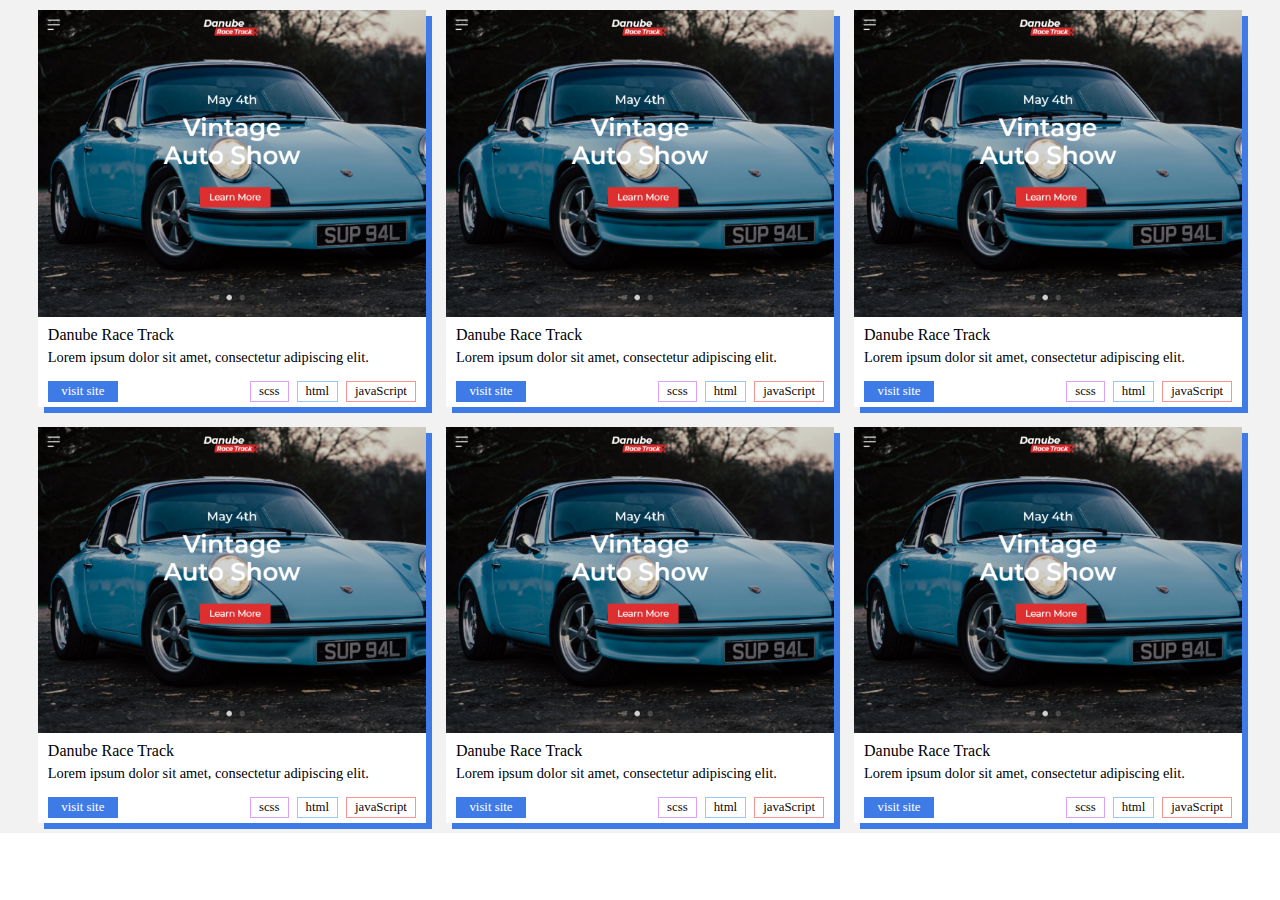
==== index.html @ a573b893 "Gallery" ====
<!DOCTYPE html>
<html lang="en">
<head>
    <meta charset="UTF-8">
    <meta name="viewport" content="width=device-width, initial-scale=1.0">
    <link rel="stylesheet" type="text/css" href="style.css">
    <title>Document</title>
</head>
<body>
    <div class="mainWrapper">  
        <div class="galleryWrapper">
            <div class="wrapper">
                <img src="assets/img01.png">
                <div class="content">
                    <h4>Danube Race Track</h4>
                    <p>Lorem ipsum dolor sit amet, consectetur adipiscing elit.</p>
                </div>
                <div class="btnWrapper">
                    <button class="visitSite2">visit site</button>
                    <div class="tagsWrapper">
                        <div class="scss typeTab">scss</div>
                        <div class="html typeTab">html</div>
                        <div class="javaScript typeTab">javaScript</div>
                    </div>
                </div>
            </div>
            <div class="wrapper">
                <img src="assets/img01.png">
                <div class="content">
                    <h4>Danube Race Track</h4>
                    <p>Lorem ipsum dolor sit amet, consectetur adipiscing elit.</p>
                </div>
                <div class="btnWrapper">
                    <button class="visitSite2">visit site</button>
                    <div class="tagsWrapper">
                        <div class="scss typeTab">scss</div>
                        <div class="html typeTab">html</div>
                        <div class="javaScript typeTab">javaScript</div>
                    </div>
                </div>
            </div>
            <div class="wrapper">
                <img src="assets/img01.png">
                <div class="content">
                    <h4>Danube Race Track</h4>
                    <p>Lorem ipsum dolor sit amet, consectetur adipiscing elit.</p>
                </div>
                <div class="btnWrapper">
                    <button class="visitSite2">visit site</button>
                    <div class="tagsWrapper">
                        <div class="scss typeTab">scss</div>
                        <div class="html typeTab">html</div>
                        <div class="javaScript typeTab">javaScript</div>
                    </div>
                </div>
            </div>
            <div class="wrapper">
                <img src="assets/img01.png">
                <div class="content">
                    <h4>Danube Race Track</h4>
                    <p>Lorem ipsum dolor sit amet, consectetur adipiscing elit.</p>
                </div>
                <div class="btnWrapper">
                    <button class="visitSite2">visit site</button>
                    <div class="tagsWrapper">
                        <div class="scss typeTab">scss</div>
                        <div class="html typeTab">html</div>
                        <div class="javaScript typeTab">javaScript</div>
                    </div>
                </div>
            </div>
            <div class="wrapper">
                <img src="assets/img01.png">
                <div class="content">
                    <h4>Danube Race Track</h4>
                    <p>Lorem ipsum dolor sit amet, consectetur adipiscing elit.</p>
                </div>
                <div class="btnWrapper">
                    <button class="visitSite2">visit site</button>
                    <div class="tagsWrapper">
                        <div class="scss typeTab">scss</div>
                        <div class="html typeTab">html</div>
                        <div class="javaScript typeTab">javaScript</div>
                    </div>
                </div>
            </div>
            <div class="wrapper">
                <img src="assets/img01.png">
                <div class="content">
                    <h4>Danube Race Track</h4>
                    <p>Lorem ipsum dolor sit amet, consectetur adipiscing elit.</p>
                </div>
                <div class="btnWrapper">
                    <button class="visitSite2">visit site</button>
                    <div class="tagsWrapper">
                        <div class="scss typeTab">scss</div>
                        <div class="html typeTab">html</div>
                        <div class="javaScript typeTab">javaScript</div>
                    </div>
                </div>
            </div>
        </div>
    </div>
</body>
</html>
---- style.css ----
* {
  font-family: "Hind Madurai";
  color: #0a0a0a;
}

body {
  margin: 0;
  padding: 0;
}

h4 {
  font-family: 'Asap';
  font-weight: 400;
  font-size: 1em;
  margin: 0;
  color: #000;
}

p {
  margin: 5px 0 0 0;
  font-weight: 400;
  font-size: .9em;
  font-family: 'roboto';
  color: #000;
}

.mainWrapper {
  width: 100vw;
  height: auto;
  padding: 0 14px;
  -webkit-box-sizing: border-box;
          box-sizing: border-box;
  overflow: hidden;
  background: #f2f2f2;
  display: -webkit-box;
  display: -ms-flexbox;
  display: flex;
  -webkit-box-orient: vertical;
  -webkit-box-direction: normal;
      -ms-flex-direction: column;
          flex-direction: column;
  -webkit-box-pack: center;
      -ms-flex-pack: center;
          justify-content: center;
}

.galleryWrapper {
  display: -webkit-box;
  display: -ms-flexbox;
  display: flex;
  -webkit-box-orient: horizontal;
  -webkit-box-direction: normal;
      -ms-flex-direction: row;
          flex-direction: row;
  -ms-flex-wrap: wrap;
      flex-wrap: wrap;
  -webkit-box-pack: center;
      -ms-flex-pack: center;
          justify-content: center;
}

.wrapper {
  width: 31%;
  min-width: 280px;
  margin: 10px;
  background: #fff;
  -webkit-box-shadow: 6px 6px 0px 0px #3E7BE6;
          box-shadow: 6px 6px 0px 0px #3E7BE6;
}

.wrapper img {
  max-width: 100%;
  height: auto;
}

.wrapper .content {
  padding: 5px 10px;
}

.wrapper .btnWrapper {
  width: 100%;
  margin-top: 5px;
  padding: 5px 10px;
  display: -webkit-box;
  display: -ms-flexbox;
  display: flex;
  -webkit-box-pack: justify;
      -ms-flex-pack: justify;
          justify-content: space-between;
  -webkit-box-sizing: border-box;
          box-sizing: border-box;
}

.wrapper .btnWrapper .tagsWrapper {
  display: -webkit-box;
  display: -ms-flexbox;
  display: flex;
  -webkit-box-orient: horizontal;
  -webkit-box-direction: normal;
      -ms-flex-direction: row;
          flex-direction: row;
}

.typeTab {
  border: .7px solid;
  margin-left: 8px;
  padding: 2px 8px;
  -webkit-box-sizing: border-box;
          box-sizing: border-box;
  font-size: .8em;
  font-family: 'roboto';
}

.visitSite2 {
  width: 70px;
  padding: 2px 2px;
  font-size: .8em;
  border: none;
  background: #3E7BE6;
  color: #fff;
  font-family: 'roboto';
}

.scss {
  border-color: #DAA1F9;
}

.javaScript {
  border-color: #FD9494;
}

.html {
  border-color: #9BC7F8;
}

@media only screen and (max-width: 899px) {
  .wrapper {
    width: 47%;
  }
}

@media only screen and (max-width: 650px) {
  .wrapper {
    width: 90%;
  }
}
/*# sourceMappingURL=style.css.map */
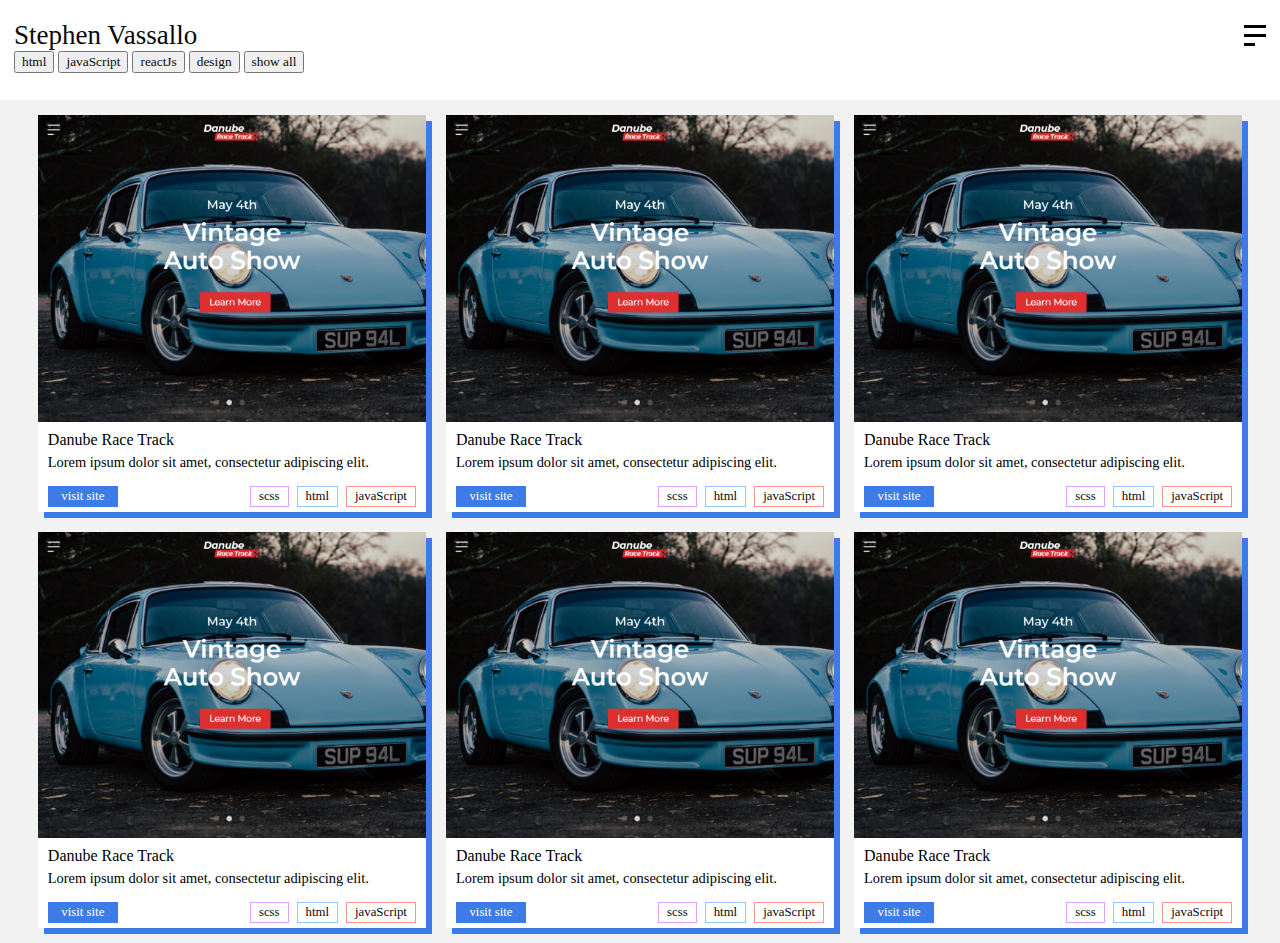
==== commit cf555601: "Navigation" ====
--- a/index.html
+++ b/index.html
@@ -8,6 +8,23 @@
 </head>
 <body>
     <div class="mainWrapper">  
+        <div class="navigation">
+            <div class="menuNav">
+                <h3 class="logo">Stephen Vassallo</h3>
+                <div class="burgerMenu">
+                    <div class="bar"></div>
+                    <div class="bar"></div>
+                    <div class="halfBar"></div>
+                </div>
+            </div>
+            <div class="genreButton">
+                <button class="">html</button>
+                <button class="">javaScript</button>
+                <button class="">reactJs</button>
+                <button class="">design</button>
+                <button class="">show all</button>
+            </div>
+        </div>
         <div class="galleryWrapper">
             <div class="wrapper">
                 <img src="assets/img01.png">
--- a/style.css
+++ b/style.css
@@ -27,7 +27,6 @@
 .mainWrapper {
   width: 100vw;
   height: auto;
-  padding: 0 14px;
   -webkit-box-sizing: border-box;
           box-sizing: border-box;
   overflow: hidden;
@@ -42,6 +41,62 @@
   -webkit-box-pack: center;
       -ms-flex-pack: center;
           justify-content: center;
+}
+
+.navigation {
+  width: 100%;
+  height: 100px;
+  background: #fff;
+  padding: 20px 14px 10px 14px;
+  -webkit-box-sizing: border-box;
+          box-sizing: border-box;
+  display: -webkit-box;
+  display: -ms-flexbox;
+  display: flex;
+  -webkit-box-orient: vertical;
+  -webkit-box-direction: normal;
+      -ms-flex-direction: column;
+          flex-direction: column;
+}
+
+.navigation .menuNav {
+  display: -webkit-box;
+  display: -ms-flexbox;
+  display: flex;
+  -webkit-box-orient: horizontal;
+  -webkit-box-direction: normal;
+      -ms-flex-direction: row;
+          flex-direction: row;
+  -webkit-box-pack: justify;
+      -ms-flex-pack: justify;
+          justify-content: space-between;
+  -webkit-box-align: center;
+      -ms-flex-align: center;
+          align-items: center;
+}
+
+.navigation .menuNav .logo {
+  font-family: "poppins";
+  font-size: 27px;
+  font-weight: 500;
+  margin: 0;
+}
+
+.navigation .menuNav .burgerMenu {
+  height: auto;
+}
+
+.navigation .menuNav .burgerMenu .bar {
+  height: 3px;
+  width: 22px;
+  background: #000;
+  margin-bottom: 6px;
+}
+
+.navigation .menuNav .burgerMenu .halfBar {
+  height: 3px;
+  width: 11px;
+  background: #000;
 }
 
 .galleryWrapper {
@@ -57,6 +112,7 @@
   -webkit-box-pack: center;
       -ms-flex-pack: center;
           justify-content: center;
+  padding: 5px 14px;
 }
 
 .wrapper {
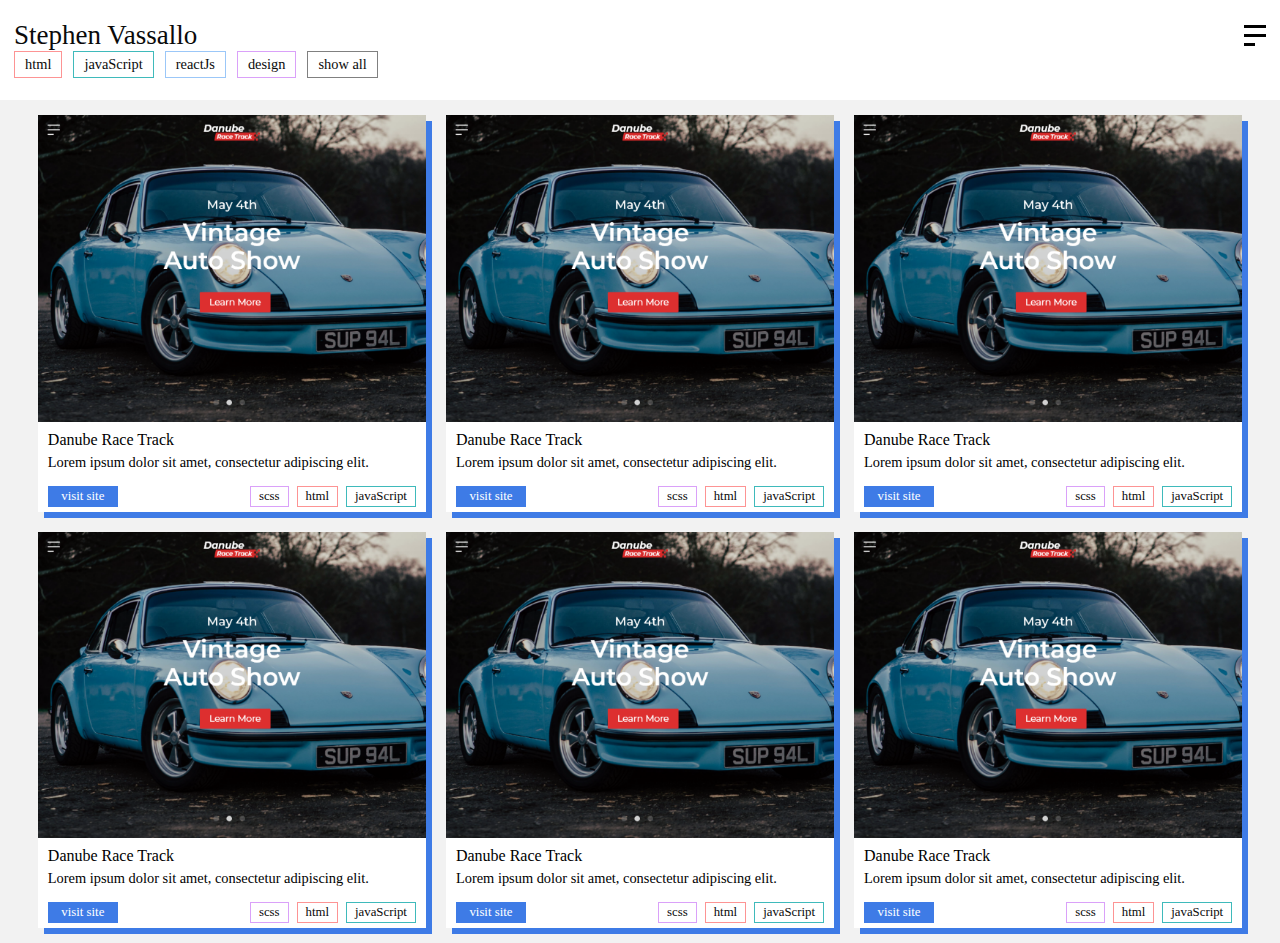
==== commit bc08472b: "Navigation Genre Buttons" ====
--- a/index.html
+++ b/index.html
@@ -17,12 +17,12 @@
                     <div class="halfBar"></div>
                 </div>
             </div>
-            <div class="genreButton">
-                <button class="">html</button>
-                <button class="">javaScript</button>
-                <button class="">reactJs</button>
-                <button class="">design</button>
-                <button class="">show all</button>
+            <div class="genreButtonWrapper">
+                <button class="genreButton html">html</button>
+                <button class="genreButton javaScript">javaScript</button>
+                <button class="genreButton reactJs">reactJs</button>
+                <button class="genreButton design">design</button>
+                <button class="genreButton showAll">show all</button>
             </div>
         </div>
         <div class="galleryWrapper">
--- a/style.css
+++ b/style.css
@@ -157,6 +157,24 @@
           flex-direction: row;
 }
 
+.genreButton {
+  border: 0;
+  width: auto;
+  height: auto;
+  padding: 4px 10px;
+  margin-right: 7px;
+  font-size: .9em;
+  font-family: 'roboto';
+  background-color: #fff;
+  border: 0.7px solid;
+  -webkit-box-shadow: 0px 0px 0px 0px #fff;
+          box-shadow: 0px 0px 0px 0px #fff;
+  -webkit-transition: -webkit-box-shadow .2s;
+  transition: -webkit-box-shadow .2s;
+  transition: box-shadow .2s;
+  transition: box-shadow .2s, -webkit-box-shadow .2s;
+}
+
 .typeTab {
   border: .7px solid;
   margin-left: 8px;
@@ -177,16 +195,58 @@
   font-family: 'roboto';
 }
 
+.html {
+  border-color: #FD9494;
+}
+
+.html:hover {
+  -webkit-box-shadow: 3px 3px 0px 0px #FD9494;
+          box-shadow: 3px 3px 0px 0px #FD9494;
+}
+
 .scss {
   border-color: #DAA1F9;
 }
 
+.scss:hover {
+  -webkit-box-shadow: 3px 3px 0px 0px #DAA1F9;
+          box-shadow: 3px 3px 0px 0px #DAA1F9;
+}
+
 .javaScript {
-  border-color: #FD9494;
-}
-
-.html {
+  border-color: #3FBABB;
+}
+
+.javaScript:hover {
+  -webkit-box-shadow: 3px 3px 0px 0px #3FBABB;
+          box-shadow: 3px 3px 0px 0px #3FBABB;
+}
+
+.reactJs {
   border-color: #9BC7F8;
+}
+
+.reactJs:hover {
+  -webkit-box-shadow: 3px 3px 0px 0px #9BC7F8;
+          box-shadow: 3px 3px 0px 0px #9BC7F8;
+}
+
+.design {
+  border-color: #DAA1F9;
+}
+
+.design:hover {
+  -webkit-box-shadow: 3px 3px 0px 0px #DAA1F9;
+          box-shadow: 3px 3px 0px 0px #DAA1F9;
+}
+
+.showAll {
+  border-color: #808080;
+}
+
+.showAll:hover {
+  -webkit-box-shadow: 3px 3px 0px 0px #808080;
+          box-shadow: 3px 3px 0px 0px #808080;
 }
 
 @media only screen and (max-width: 899px) {
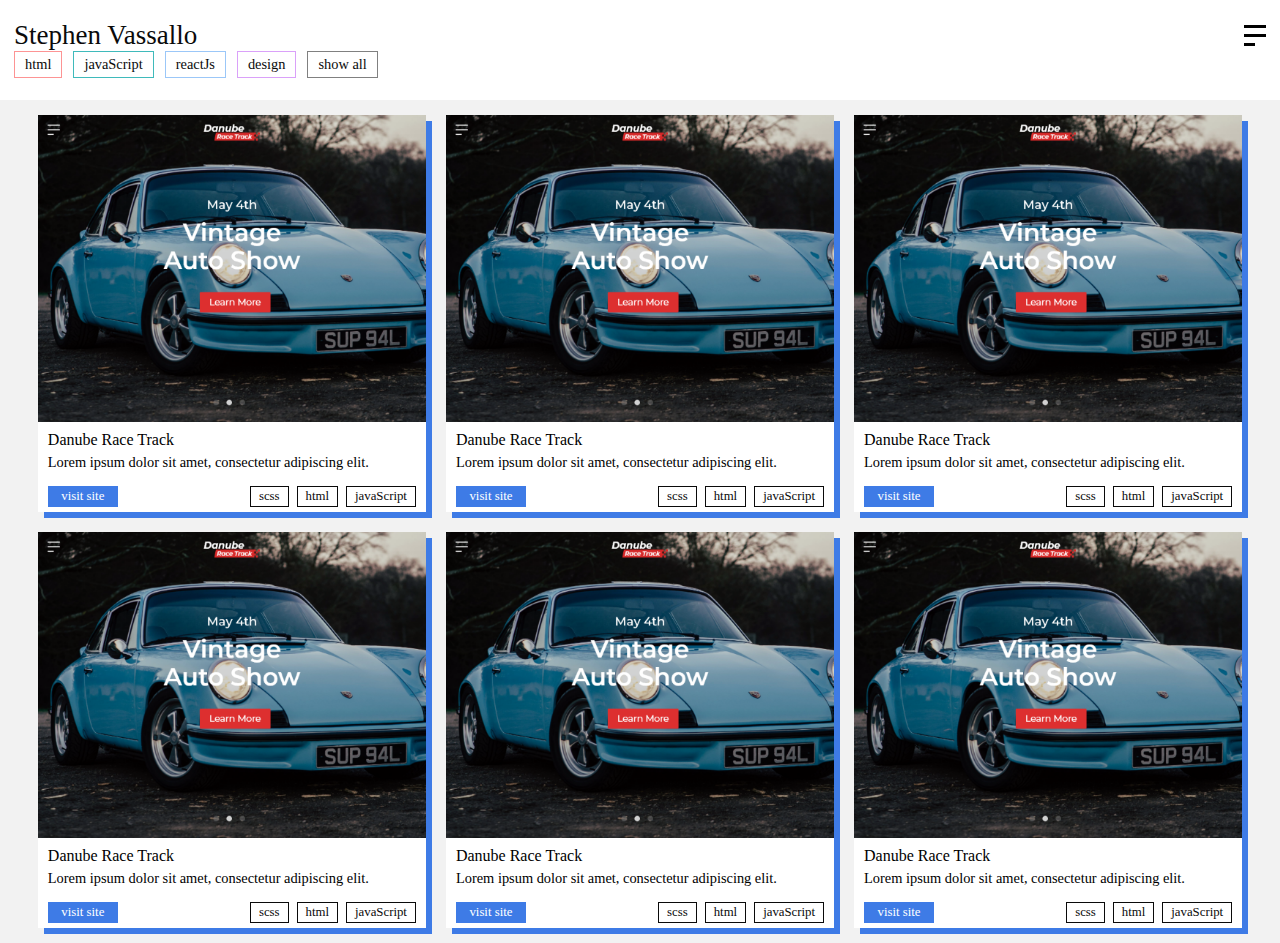
==== commit 3cf2af9d: "Navigation Genre Buttons" ====
--- a/index.html
+++ b/index.html
@@ -4,6 +4,8 @@
     <meta charset="UTF-8">
     <meta name="viewport" content="width=device-width, initial-scale=1.0">
     <link rel="stylesheet" type="text/css" href="style.css">
+    <script src="https://code.jquery.com/jquery-3.4.1.slim.min.js" integrity="sha256-pasqAKBDmFT4eHoN2ndd6lN370kFiGUFyTiUHWhU7k8=" crossorigin="anonymous"></script>
+    <script src="jquery.js" ></script> 
     <title>Document</title>
 </head>
 <body>
@@ -18,11 +20,11 @@
                 </div>
             </div>
             <div class="genreButtonWrapper">
-                <button class="genreButton html">html</button>
-                <button class="genreButton javaScript">javaScript</button>
-                <button class="genreButton reactJs">reactJs</button>
-                <button class="genreButton design">design</button>
-                <button class="genreButton showAll">show all</button>
+                <button class="genreButton" id="html" >html</button>
+                <button class="genreButton" id="javaScript">javaScript</button>
+                <button class="genreButton" id="reactJs">reactJs</button>
+                <button class="genreButton" id="design">design</button>
+                <button class="genreButton" id="showAll">show all</button>
             </div>
         </div>
         <div class="galleryWrapper">
--- a/style.css
+++ b/style.css
@@ -166,13 +166,13 @@
   font-size: .9em;
   font-family: 'roboto';
   background-color: #fff;
-  border: 0.7px solid;
+  border: 1px solid;
   -webkit-box-shadow: 0px 0px 0px 0px #fff;
           box-shadow: 0px 0px 0px 0px #fff;
-  -webkit-transition: -webkit-box-shadow .2s;
-  transition: -webkit-box-shadow .2s;
-  transition: box-shadow .2s;
-  transition: box-shadow .2s, -webkit-box-shadow .2s;
+  -webkit-transition: -webkit-box-shadow .1s;
+  transition: -webkit-box-shadow .1s;
+  transition: box-shadow .1s;
+  transition: box-shadow .1s, -webkit-box-shadow .1s;
 }
 
 .typeTab {
@@ -195,56 +195,98 @@
   font-family: 'roboto';
 }
 
-.html {
+#html {
   border-color: #FD9494;
 }
 
-.html:hover {
+#html:hover {
   -webkit-box-shadow: 3px 3px 0px 0px #FD9494;
           box-shadow: 3px 3px 0px 0px #FD9494;
 }
 
-.scss {
+#scss {
   border-color: #DAA1F9;
 }
 
-.scss:hover {
+#scss:hover {
   -webkit-box-shadow: 3px 3px 0px 0px #DAA1F9;
           box-shadow: 3px 3px 0px 0px #DAA1F9;
 }
 
-.javaScript {
+#javaScript {
   border-color: #3FBABB;
 }
 
-.javaScript:hover {
+#javaScript:hover {
   -webkit-box-shadow: 3px 3px 0px 0px #3FBABB;
           box-shadow: 3px 3px 0px 0px #3FBABB;
 }
 
-.reactJs {
+#reactJs {
   border-color: #9BC7F8;
 }
 
-.reactJs:hover {
+#reactJs:hover {
   -webkit-box-shadow: 3px 3px 0px 0px #9BC7F8;
           box-shadow: 3px 3px 0px 0px #9BC7F8;
 }
 
-.design {
+#design {
   border-color: #DAA1F9;
 }
 
-.design:hover {
+#design:hover {
   -webkit-box-shadow: 3px 3px 0px 0px #DAA1F9;
           box-shadow: 3px 3px 0px 0px #DAA1F9;
 }
 
-.showAll {
+#showAll {
   border-color: #808080;
 }
 
-.showAll:hover {
+#showAll:hover {
+  -webkit-box-shadow: 3px 3px 0px 0px #808080;
+          box-shadow: 3px 3px 0px 0px #808080;
+}
+
+.htmlActive {
+  border: 1.4px solid #0a0a0a !important;
+  background-color: #FD9494;
+  -webkit-box-shadow: 3px 3px 0px 0px #FD9494;
+          box-shadow: 3px 3px 0px 0px #FD9494;
+}
+
+.scssActive {
+  border: 1px solid #0a0a0a !important;
+  background-color: #DAA1F9;
+  -webkit-box-shadow: 3px 3px 0px 0px #DAA1F9;
+          box-shadow: 3px 3px 0px 0px #DAA1F9;
+}
+
+.javaScriptActive {
+  border: 1px solid #0a0a0a !important;
+  background-color: #3FBABB;
+  -webkit-box-shadow: 3px 3px 0px 0px #3FBABB;
+          box-shadow: 3px 3px 0px 0px #3FBABB;
+}
+
+.reactJsActive {
+  border: 1px solid #0a0a0a !important;
+  background-color: #9BC7F8;
+  -webkit-box-shadow: 3px 3px 0px 0px #9BC7F8;
+          box-shadow: 3px 3px 0px 0px #9BC7F8;
+}
+
+.designActive {
+  border: 1px solid #0a0a0a !important;
+  background-color: #DAA1F9;
+  -webkit-box-shadow: 3px 3px 0px 0px #DAA1F9;
+          box-shadow: 3px 3px 0px 0px #DAA1F9;
+}
+
+.showAllActive {
+  border: 1px solid #0a0a0a !important;
+  background-color: #808080;
   -webkit-box-shadow: 3px 3px 0px 0px #808080;
           box-shadow: 3px 3px 0px 0px #808080;
 }
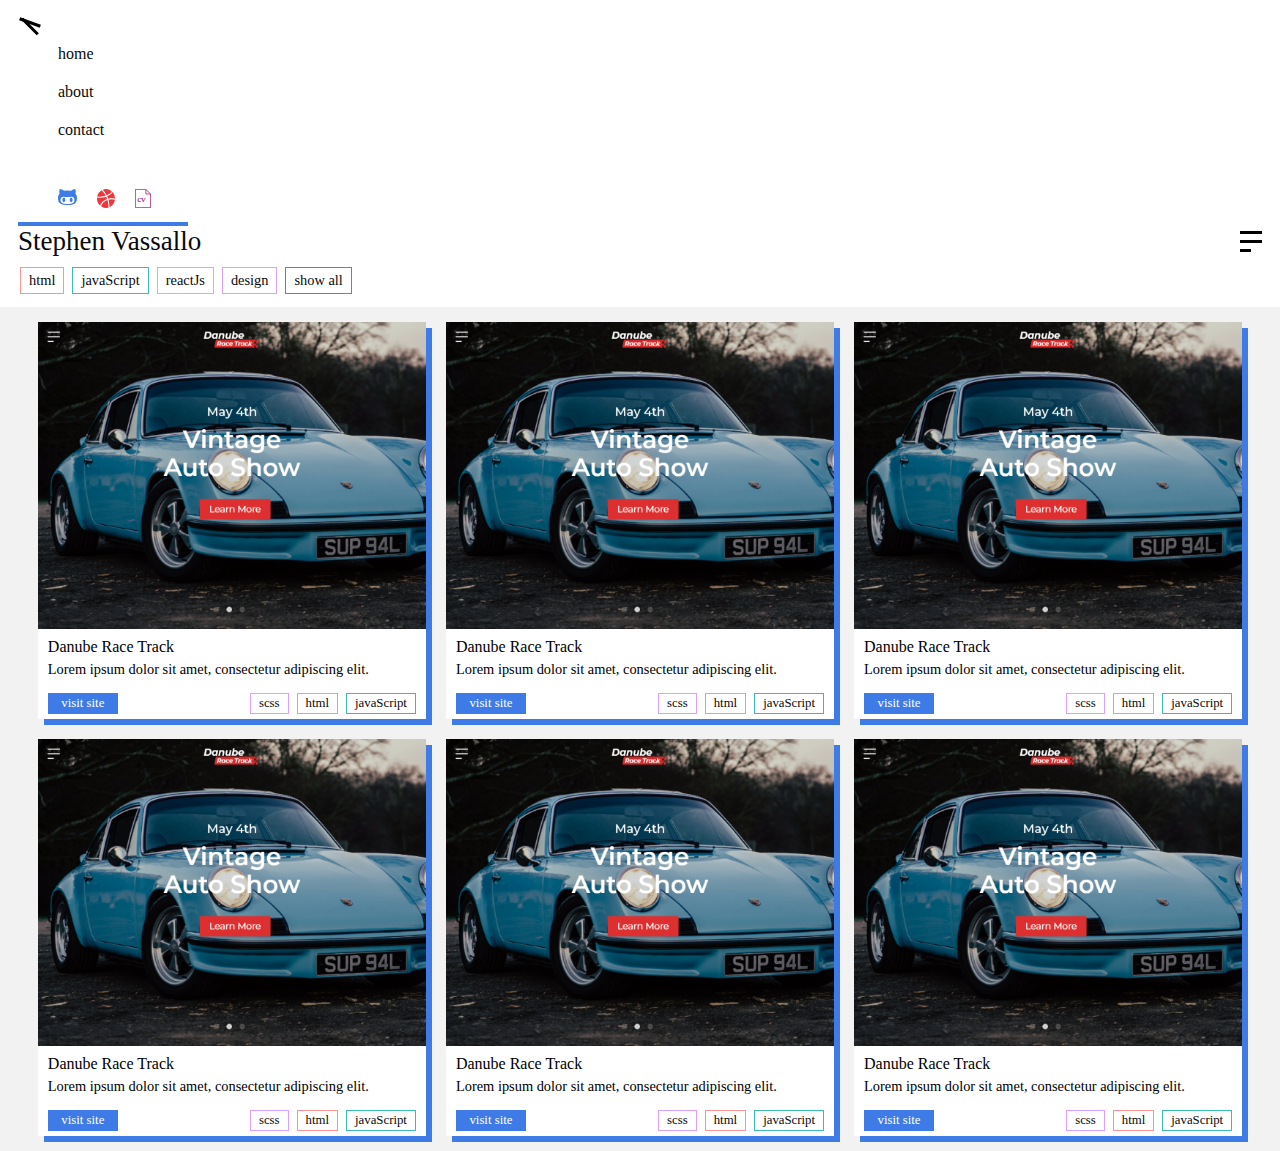
==== commit 2a3115d2: "Navigation Menu Added Open" ====
--- a/index.html
+++ b/index.html
@@ -11,6 +11,26 @@
 <body>
     <div class="mainWrapper">  
         <div class="navigation">
+            <div class="menuWrapper">
+                <div class="menuClose">
+                    <div class="closeBar left"></div>
+                    <div class="closeBar right"></div>
+                </div>
+                <div class="menuContent">
+                    <ul>
+                        <li>home</li>
+                        <li>about</li>
+                        <li>contact</li>
+                    </ul>
+                </div>
+                <div class="menuFooter">
+                    <ul>
+                        <li><img src='assets/githubIcon18.svg'></li>
+                        <li><img src='assets/dribbleIcon18.svg'></li>
+                        <li><img src='assets/cvIcon18.svg'></li>
+                    </ul>
+                </div>
+            </div>
             <div class="menuNav">
                 <h3 class="logo">Stephen Vassallo</h3>
                 <div class="burgerMenu">
--- a/style.css
+++ b/style.css
@@ -26,6 +26,7 @@
 
 .mainWrapper {
   width: 100vw;
+  min-width: 375px;
   height: auto;
   -webkit-box-sizing: border-box;
           box-sizing: border-box;
@@ -45,9 +46,9 @@
 
 .navigation {
   width: 100%;
-  height: 100px;
+  height: auto;
   background: #fff;
-  padding: 20px 14px 10px 14px;
+  padding: 20px 18px 10px 18px;
   -webkit-box-sizing: border-box;
           box-sizing: border-box;
   display: -webkit-box;
@@ -73,6 +74,9 @@
   -webkit-box-align: center;
       -ms-flex-align: center;
           align-items: center;
+  padding-bottom: 7px;
+  -webkit-box-sizing: border-box;
+          box-sizing: border-box;
 }
 
 .navigation .menuNav .logo {
@@ -86,17 +90,85 @@
   height: auto;
 }
 
+.navigation .menuNav .burgerMenu:hover .bar,
+.navigation .menuNav .burgerMenu:hover .halfBar {
+  -webkit-box-shadow: 2px 2px 0px 0px #3E7BE6;
+          box-shadow: 2px 2px 0px 0px #3E7BE6;
+}
+
 .navigation .menuNav .burgerMenu .bar {
   height: 3px;
   width: 22px;
   background: #000;
   margin-bottom: 6px;
+  -webkit-transition: -webkit-box-shadow .1s;
+  transition: -webkit-box-shadow .1s;
+  transition: box-shadow .1s;
+  transition: box-shadow .1s, -webkit-box-shadow .1s;
 }
 
 .navigation .menuNav .burgerMenu .halfBar {
   height: 3px;
   width: 11px;
   background: #000;
+  -webkit-transition: -webkit-box-shadow .1s;
+  transition: -webkit-box-shadow .1s;
+  transition: box-shadow .1s;
+  transition: box-shadow .1s, -webkit-box-shadow .1s;
+}
+
+.menuWrapper {
+  width: 170px;
+  height: auto;
+  border-bottom: 4px solid #3e7be6;
+  display: -webkit-box;
+  display: -ms-flexbox;
+  display: flex;
+  -webkit-box-orient: vertical;
+  -webkit-box-direction: normal;
+      -ms-flex-direction: column;
+          flex-direction: column;
+}
+
+.menuWrapper .menuClose .closeBar {
+  width: 22px;
+  height: 3px;
+  background: #000;
+  margin: 1px;
+}
+
+.menuWrapper .menuClose .left {
+  -webkit-transform: rotate(20deg);
+          transform: rotate(20deg);
+}
+
+.menuWrapper .menuClose .right {
+  -webkit-transform: rotate(45deg);
+          transform: rotate(45deg);
+}
+
+.menuWrapper .menuContent ul {
+  list-style: none;
+}
+
+.menuWrapper .menuContent ul li {
+  margin-bottom: 20px;
+}
+
+.menuWrapper .menuFooter ul {
+  display: -webkit-box;
+  display: -ms-flexbox;
+  display: flex;
+  -webkit-box-orient: horizontal;
+  -webkit-box-direction: normal;
+      -ms-flex-direction: row;
+          flex-direction: row;
+  list-style: none;
+  margin: 30px 0 10px 0;
+}
+
+.menuWrapper .menuFooter ul li {
+  margin-right: 20px;
 }
 
 .galleryWrapper {
@@ -161,8 +233,8 @@
   border: 0;
   width: auto;
   height: auto;
-  padding: 4px 10px;
-  margin-right: 7px;
+  padding: 4px 8px;
+  margin: 3px 2px;
   font-size: .9em;
   font-family: 'roboto';
   background-color: #fff;
@@ -195,6 +267,26 @@
   font-family: 'roboto';
 }
 
+.html {
+  border-color: #FD9494;
+}
+
+.scss {
+  border-color: #DAA1F9;
+}
+
+.javaScript {
+  border-color: #3FBABB;
+}
+
+.reactJs {
+  border-color: #9BC7F8;
+}
+
+.design {
+  border-color: #DAA1F9;
+}
+
 #html {
   border-color: #FD9494;
 }
@@ -291,13 +383,13 @@
           box-shadow: 3px 3px 0px 0px #808080;
 }
 
-@media only screen and (max-width: 899px) {
+@media only screen and (max-width: 927px) {
   .wrapper {
     width: 47%;
   }
 }
 
-@media only screen and (max-width: 650px) {
+@media only screen and (max-width: 694px) {
   .wrapper {
     width: 90%;
   }
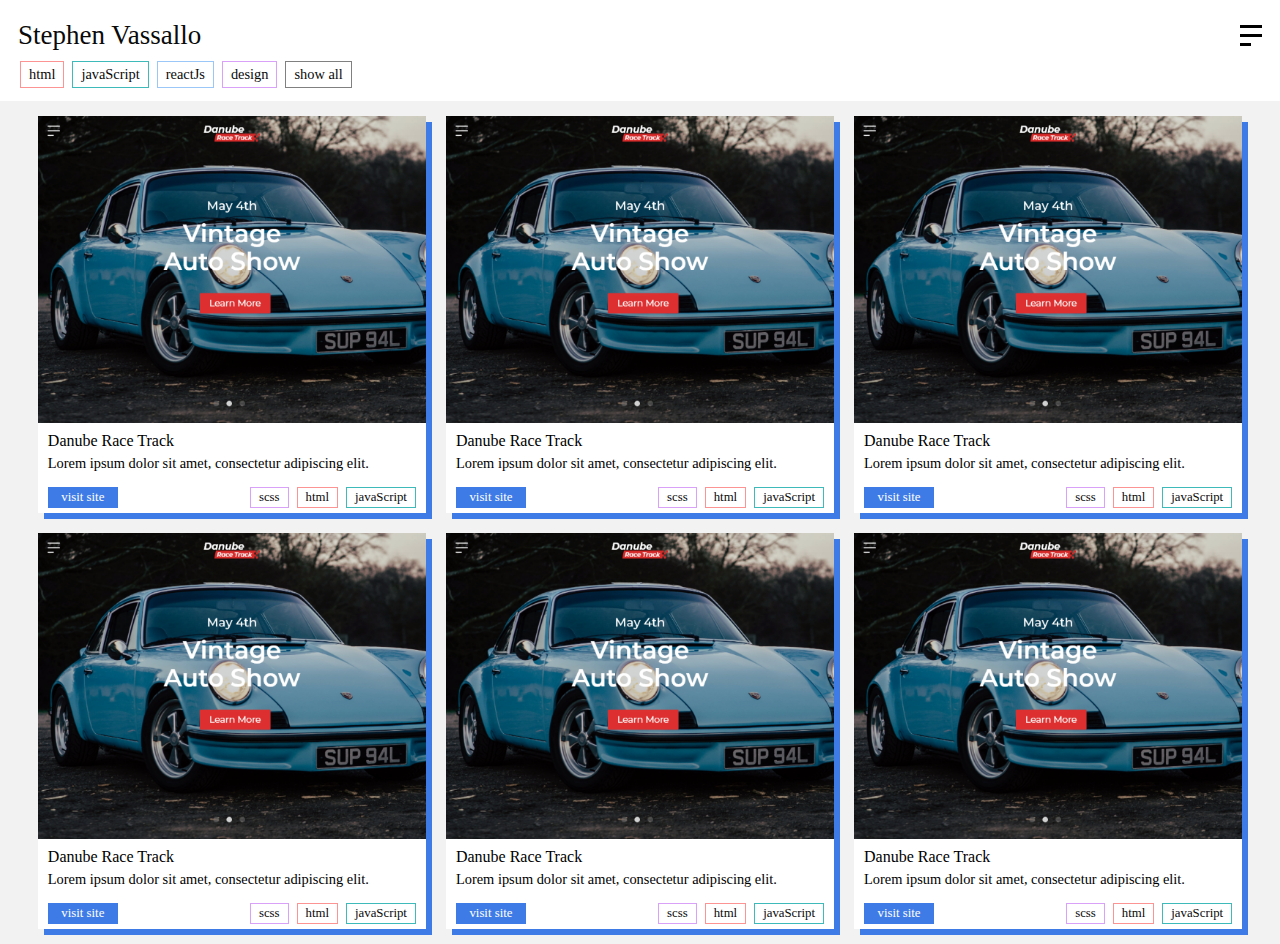
==== commit 9f4fb6d7: "Navigation Menu" ====
--- a/index.html
+++ b/index.html
@@ -13,14 +13,14 @@
         <div class="navigation">
             <div class="menuWrapper">
                 <div class="menuClose">
-                    <div class="closeBar left"></div>
-                    <div class="closeBar right"></div>
+                    <img class="topCross" src="assets/closeIconB18.svg">
+                    <img class="botCross" src="assets/closeIconR18.svg">
                 </div>
                 <div class="menuContent">
                     <ul>
-                        <li>home</li>
-                        <li>about</li>
-                        <li>contact</li>
+                        <li><button class="menuButton">home</button></li>
+                        <li><button class="menuButton">about</button></li>
+                        <li><button class="menuButton">contact</button></li>
                     </ul>
                 </div>
                 <div class="menuFooter">
--- a/style.css
+++ b/style.css
@@ -92,8 +92,8 @@
 
 .navigation .menuNav .burgerMenu:hover .bar,
 .navigation .menuNav .burgerMenu:hover .halfBar {
-  -webkit-box-shadow: 2px 2px 0px 0px #3E7BE6;
-          box-shadow: 2px 2px 0px 0px #3E7BE6;
+  -webkit-box-shadow: 2px 2px 0px 0px #FF5656;
+          box-shadow: 2px 2px 0px 0px #FF5656;
 }
 
 .navigation .menuNav .burgerMenu .bar {
@@ -121,33 +121,42 @@
   width: 170px;
   height: auto;
   border-bottom: 4px solid #3e7be6;
-  display: -webkit-box;
-  display: -ms-flexbox;
-  display: flex;
-  -webkit-box-orient: vertical;
-  -webkit-box-direction: normal;
-      -ms-flex-direction: column;
-          flex-direction: column;
-}
-
-.menuWrapper .menuClose .closeBar {
-  width: 22px;
-  height: 3px;
-  background: #000;
-  margin: 1px;
-}
-
-.menuWrapper .menuClose .left {
-  -webkit-transform: rotate(20deg);
-          transform: rotate(20deg);
-}
-
-.menuWrapper .menuClose .right {
-  -webkit-transform: rotate(45deg);
-          transform: rotate(45deg);
+  background: #fff;
+  position: absolute;
+  right: -100%;
+  -webkit-transition: right .2s;
+  transition: right .2s;
+}
+
+.menuWrapper .menuClose {
+  position: relative;
+  left: 128px;
+  top: 10px;
+  height: 20px;
+  width: 20px;
+}
+
+.menuWrapper .menuClose:hover .botCross {
+  top: 1px;
+  left: 2px;
+}
+
+.menuWrapper .menuClose .topCross {
+  position: absolute;
+  top: 0;
+  z-index: 1000;
+}
+
+.menuWrapper .menuClose .botCross {
+  position: absolute;
+  top: 0px;
+  left: 0px;
+  -webkit-transition: all 0.2s;
+  transition: all 0.2s;
 }
 
 .menuWrapper .menuContent ul {
+  padding: 0 0 0 20px;
   list-style: none;
 }
 
@@ -163,6 +172,9 @@
   -webkit-box-direction: normal;
       -ms-flex-direction: row;
           flex-direction: row;
+  -webkit-box-align: center;
+      -ms-flex-align: center;
+          align-items: center;
   list-style: none;
   margin: 30px 0 10px 0;
 }
@@ -241,10 +253,8 @@
   border: 1px solid;
   -webkit-box-shadow: 0px 0px 0px 0px #fff;
           box-shadow: 0px 0px 0px 0px #fff;
-  -webkit-transition: -webkit-box-shadow .1s;
-  transition: -webkit-box-shadow .1s;
-  transition: box-shadow .1s;
-  transition: box-shadow .1s, -webkit-box-shadow .1s;
+  -webkit-transition: all .1s;
+  transition: all .1s;
 }
 
 .typeTab {
@@ -267,6 +277,12 @@
   font-family: 'roboto';
 }
 
+.menuButton {
+  border: none;
+  background: none;
+  font-size: 1em;
+}
+
 .html {
   border-color: #FD9494;
 }
@@ -342,45 +358,51 @@
 }
 
 .htmlActive {
-  border: 1.4px solid #0a0a0a !important;
+  border: 1.4px solid #fff !important;
   background-color: #FD9494;
   -webkit-box-shadow: 3px 3px 0px 0px #FD9494;
           box-shadow: 3px 3px 0px 0px #FD9494;
+  color: #fff;
 }
 
 .scssActive {
-  border: 1px solid #0a0a0a !important;
+  border: 1px solid #fff !important;
   background-color: #DAA1F9;
   -webkit-box-shadow: 3px 3px 0px 0px #DAA1F9;
           box-shadow: 3px 3px 0px 0px #DAA1F9;
+  color: #fff;
 }
 
 .javaScriptActive {
-  border: 1px solid #0a0a0a !important;
+  border: 1px solid #fff !important;
   background-color: #3FBABB;
   -webkit-box-shadow: 3px 3px 0px 0px #3FBABB;
           box-shadow: 3px 3px 0px 0px #3FBABB;
+  color: #fff;
 }
 
 .reactJsActive {
-  border: 1px solid #0a0a0a !important;
+  border: 1px solid #fff !important;
   background-color: #9BC7F8;
   -webkit-box-shadow: 3px 3px 0px 0px #9BC7F8;
           box-shadow: 3px 3px 0px 0px #9BC7F8;
+  color: #fff;
 }
 
 .designActive {
-  border: 1px solid #0a0a0a !important;
+  border: 1px solid #fff !important;
   background-color: #DAA1F9;
   -webkit-box-shadow: 3px 3px 0px 0px #DAA1F9;
           box-shadow: 3px 3px 0px 0px #DAA1F9;
+  color: #fff;
 }
 
 .showAllActive {
-  border: 1px solid #0a0a0a !important;
+  border: 1px solid #fff !important;
   background-color: #808080;
   -webkit-box-shadow: 3px 3px 0px 0px #808080;
           box-shadow: 3px 3px 0px 0px #808080;
+  color: #fff;
 }
 
 @media only screen and (max-width: 927px) {
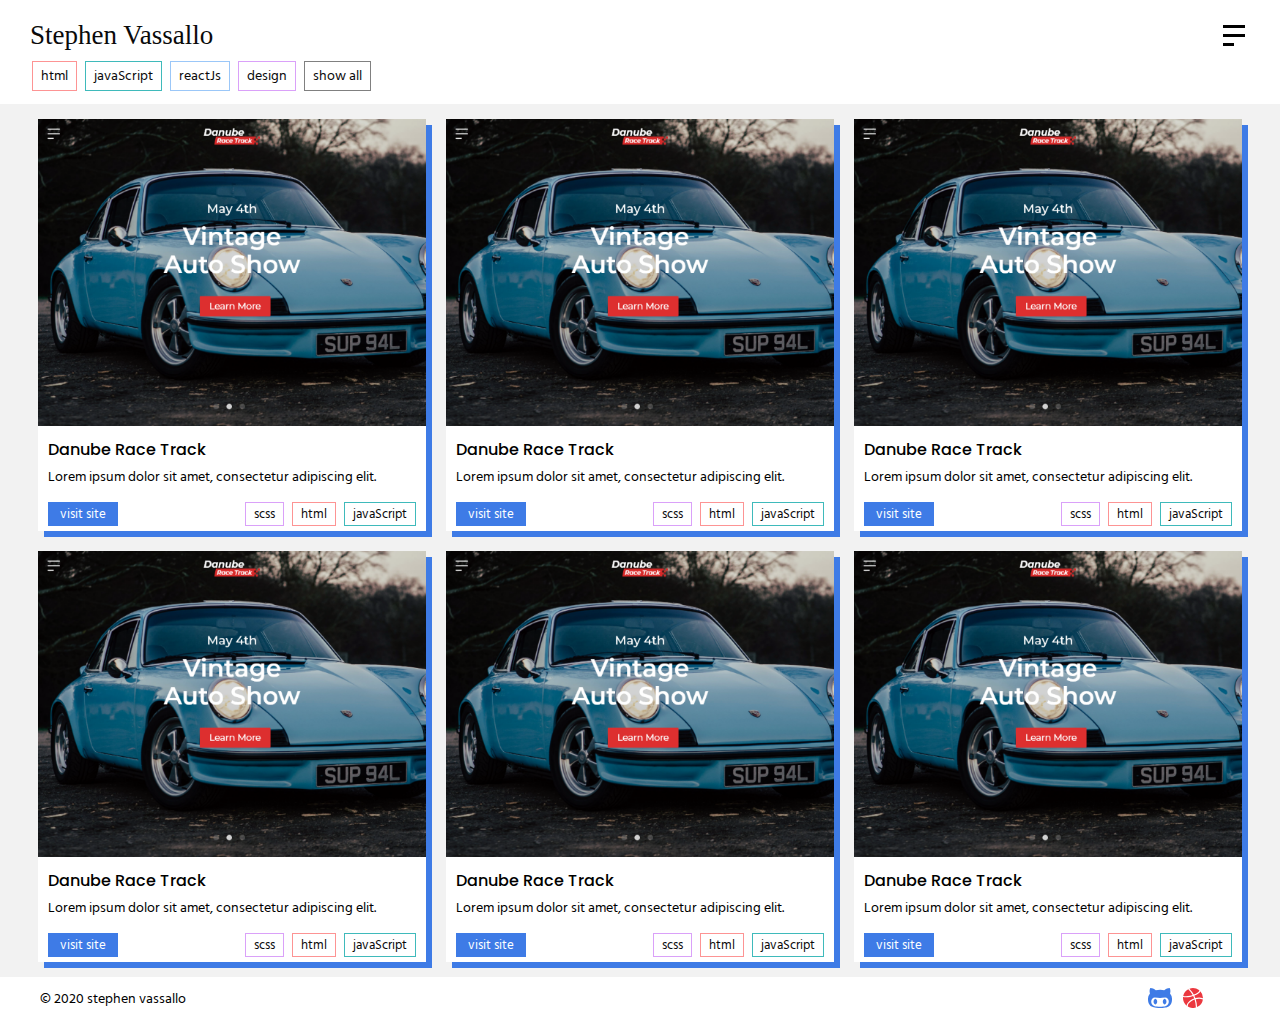
==== commit 7755ef54: "Menu/Footer" ====
--- a/index.html
+++ b/index.html
@@ -18,16 +18,16 @@
                 </div>
                 <div class="menuContent">
                     <ul>
-                        <li><button class="menuButton">home</button></li>
-                        <li><button class="menuButton">about</button></li>
-                        <li><button class="menuButton">contact</button></li>
+                        <li><button class="menuButton hoverHome">home</button></li>
+                        <li><button class="menuButton hoverAbout">about</button></li>
+                        <li><button class="menuButton hoverContact">contact</button></li>
                     </ul>
                 </div>
                 <div class="menuFooter">
                     <ul>
-                        <li><img src='assets/githubIcon18.svg'></li>
-                        <li><img src='assets/dribbleIcon18.svg'></li>
-                        <li><img src='assets/cvIcon18.svg'></li>
+                        <li><img src='assets/20Github.svg'></li>
+                        <li><img src='assets/20Dribble.svg'></li>
+                        <li><img src='assets/20Cv.svg'></li>
                     </ul>
                 </div>
             </div>
@@ -140,5 +140,21 @@
             </div>
         </div>
     </div>
+    <div class="footer">
+        <div class="copyWriteWrapper">
+            <p>© 2020 stephen vassallo</p>
+        </div>
+        <div class="iconWrapper">
+            <div class="gitHub socialMediaIcon">
+                <img src="./assets/20Github.svg" alt="">
+            </div>
+            <div class="dribble socialMediaIcon">
+                <img src="./assets/20Dribble.svg" alt="">
+            </div>
+            <div class="placeholder socialMediaIcon">
+                <img src="" alt="">
+            </div>
+        </div>
+    </div>
 </body>
 </html>--- a/style.css
+++ b/style.css
@@ -1,5 +1,20 @@
+@font-face {
+  font-family: hindMadurai;
+  src: url(./assets/fonts/Hind_Madurai/HindMadurai-Regular.ttf);
+}
+
+@font-face {
+  font-family: poppins-med;
+  src: url(./assets/fonts/Poppins/Poppins-Medium.ttf);
+}
+
+@font-face {
+  font-family: poppins-regular;
+  src: url(./assets/fonts/Hind_Madurai/HindMadurai-Regular.ttf);
+}
+
 * {
-  font-family: "Hind Madurai";
+  font-family: "hindMadurai";
   color: #0a0a0a;
 }
 
@@ -9,7 +24,7 @@
 }
 
 h4 {
-  font-family: 'Asap';
+  font-family: 'poppins-med';
   font-weight: 400;
   font-size: 1em;
   margin: 0;
@@ -20,12 +35,12 @@
   margin: 5px 0 0 0;
   font-weight: 400;
   font-size: .9em;
-  font-family: 'roboto';
+  font-family: 'poppins-regular';
   color: #000;
 }
 
 .mainWrapper {
-  width: 100vw;
+  width: 100%;
   min-width: 375px;
   height: auto;
   -webkit-box-sizing: border-box;
@@ -48,7 +63,8 @@
   width: 100%;
   height: auto;
   background: #fff;
-  padding: 20px 18px 10px 18px;
+  padding: 20px 30px 10px 30px;
+  position: relative;
   -webkit-box-sizing: border-box;
           box-sizing: border-box;
   display: -webkit-box;
@@ -88,6 +104,7 @@
 
 .navigation .menuNav .burgerMenu {
   height: auto;
+  margin-right: 5px;
 }
 
 .navigation .menuNav .burgerMenu:hover .bar,
@@ -118,7 +135,7 @@
 }
 
 .menuWrapper {
-  width: 170px;
+  width: 155px;
   height: auto;
   border-bottom: 4px solid #3e7be6;
   background: #fff;
@@ -126,11 +143,12 @@
   right: -100%;
   -webkit-transition: right .2s;
   transition: right .2s;
+  padding-right: 10px;
 }
 
 .menuWrapper .menuClose {
   position: relative;
-  left: 128px;
+  right: -73%;
   top: 10px;
   height: 20px;
   width: 20px;
@@ -164,6 +182,31 @@
   margin-bottom: 20px;
 }
 
+.menuWrapper .menuContent ul li button {
+  padding: 0;
+}
+
+.menuWrapper .menuContent .hoverHome:hover {
+  color: #FF5656;
+}
+
+.menuWrapper .menuContent .hoverAbout:hover {
+  color: #3FBABB;
+}
+
+.menuWrapper .menuContent .hoverContact:hover {
+  color: #3e7be6;
+}
+
+.menuWrapper .menuFooter {
+  display: -webkit-box;
+  display: -ms-flexbox;
+  display: flex;
+  -webkit-box-pack: center;
+      -ms-flex-pack: center;
+          justify-content: center;
+}
+
 .menuWrapper .menuFooter ul {
   display: -webkit-box;
   display: -ms-flexbox;
@@ -176,11 +219,12 @@
       -ms-flex-align: center;
           align-items: center;
   list-style: none;
-  margin: 30px 0 10px 0;
-}
-
-.menuWrapper .menuFooter ul li {
-  margin-right: 20px;
+  padding: 0;
+  margin: 30px 0 5px 0;
+}
+
+.menuWrapper .menuFooter ul li:nth-child(2) {
+  margin: 0 26px;
 }
 
 .galleryWrapper {
@@ -248,7 +292,7 @@
   padding: 4px 8px;
   margin: 3px 2px;
   font-size: .9em;
-  font-family: 'roboto';
+  font-family: 'poppins-regular';
   background-color: #fff;
   border: 1px solid;
   -webkit-box-shadow: 0px 0px 0px 0px #fff;
@@ -264,7 +308,7 @@
   -webkit-box-sizing: border-box;
           box-sizing: border-box;
   font-size: .8em;
-  font-family: 'roboto';
+  font-family: 'poppins-regular';
 }
 
 .visitSite2 {
@@ -274,7 +318,7 @@
   border: none;
   background: #3E7BE6;
   color: #fff;
-  font-family: 'roboto';
+  font-family: 'poppins-regular';
 }
 
 .menuButton {
@@ -405,6 +449,44 @@
   color: #fff;
 }
 
+.footer {
+  display: -webkit-box;
+  display: -ms-flexbox;
+  display: flex;
+  -webkit-box-orient: horizontal;
+  -webkit-box-direction: normal;
+      -ms-flex-direction: row;
+          flex-direction: row;
+  -webkit-box-pack: justify;
+      -ms-flex-pack: justify;
+          justify-content: space-between;
+  -webkit-box-align: center;
+      -ms-flex-align: center;
+          align-items: center;
+  margin: 0 20px;
+  padding: 0 20px;
+}
+
+.footer p {
+  margin: 0;
+}
+
+.footer .iconWrapper {
+  display: -webkit-box;
+  display: -ms-flexbox;
+  display: flex;
+  -webkit-box-orient: horizontal;
+  -webkit-box-direction: normal;
+      -ms-flex-direction: row;
+          flex-direction: row;
+}
+
+.footer .iconWrapper .socialMediaIcon {
+  min-width: 20px;
+  margin: 6px 6px 6px 5px;
+  padding-top: 5px;
+}
+
 @media only screen and (max-width: 927px) {
   .wrapper {
     width: 47%;
